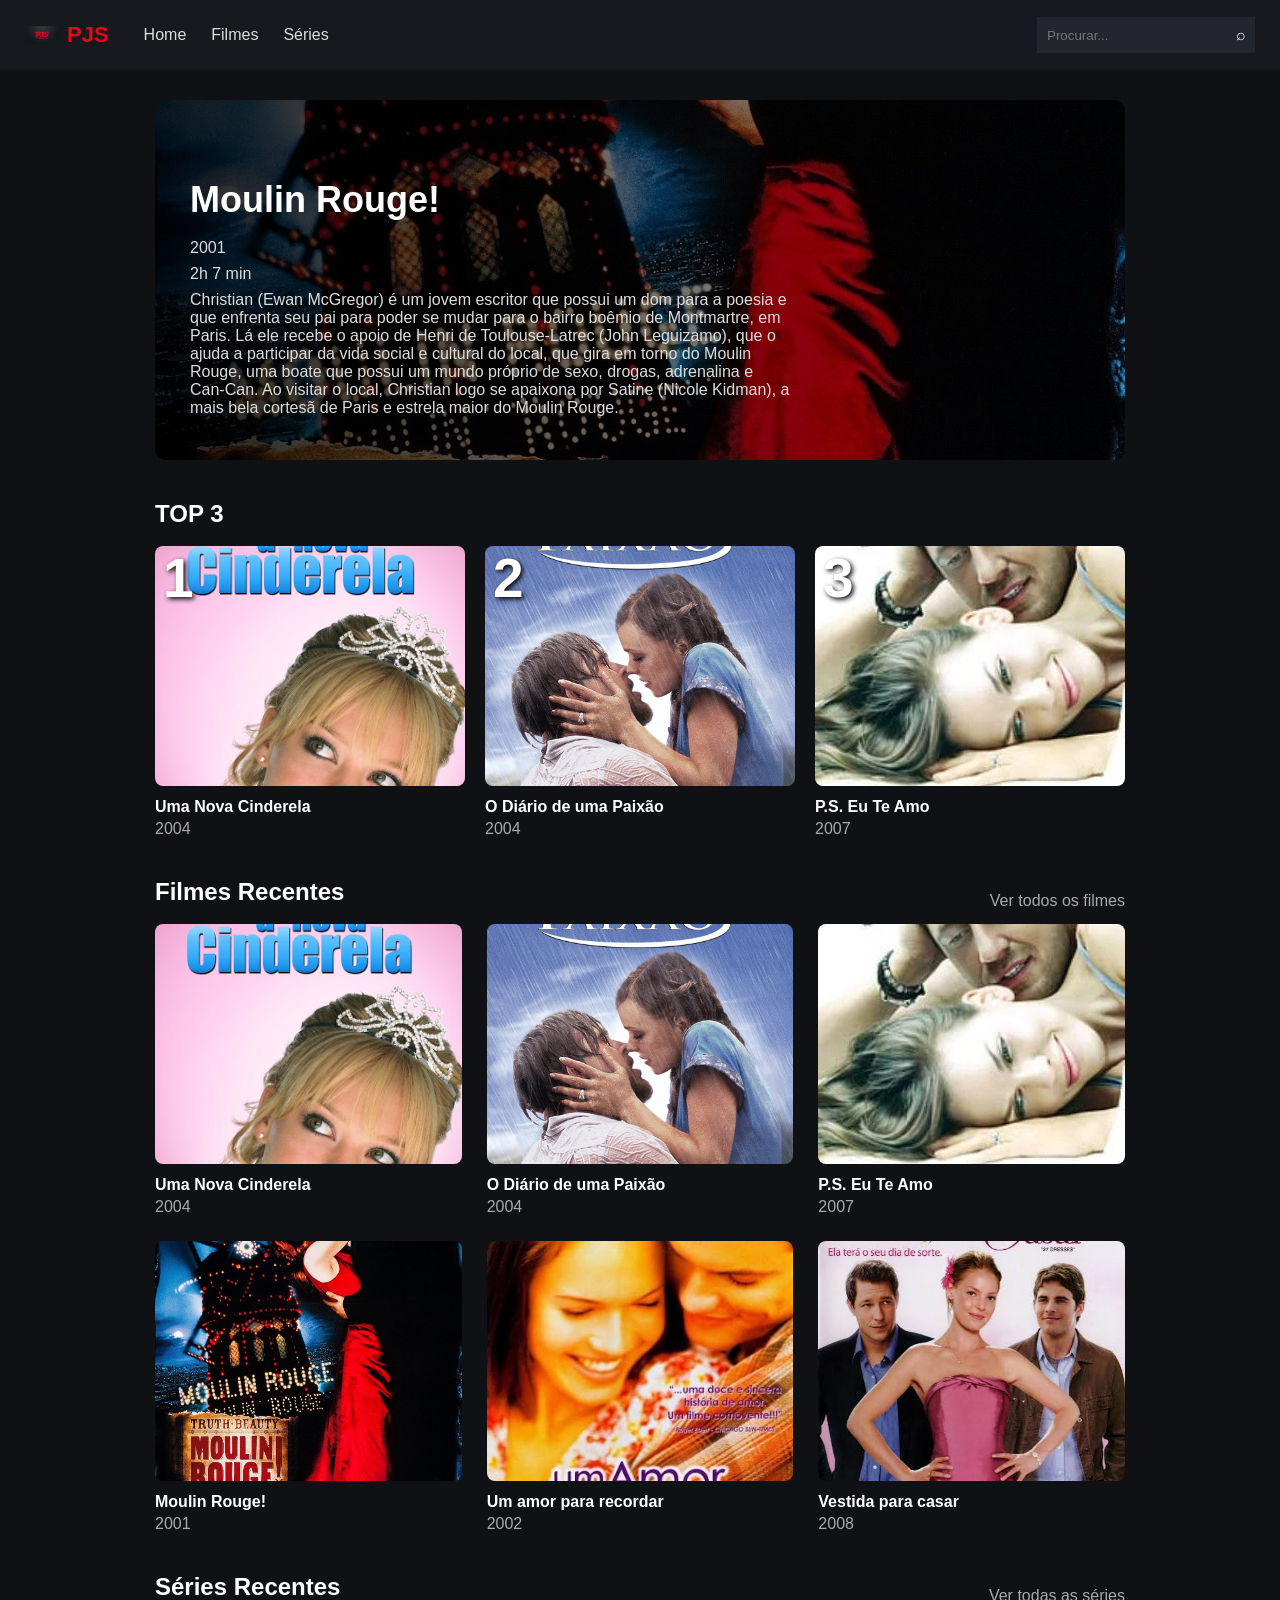
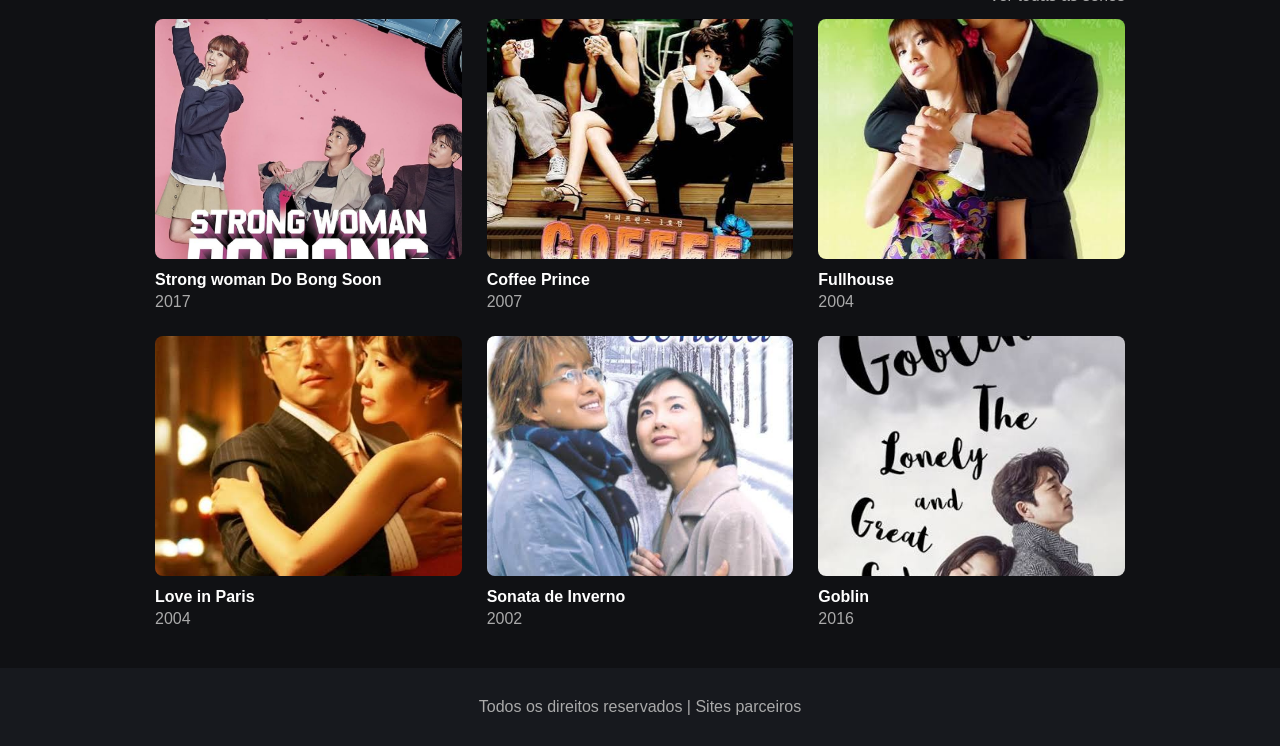
==== index.html @ 8c419733 "Primeiro commit" ====
<!DOCTYPE html>
<html lang="pt-BR">
<head>
    <meta charset="UTF-8">
    <meta name="viewport" content="width=device-width, initial-scale=1.0">
    <title>PJS - Home</title>
    <link rel="stylesheet" href="./style/global.css">
</head>

<body>

<header>
    <a class="logo" href="./index.html">
        <img src="./img/pjs.jpeg" alt="PJS">
        <span>PJS</span>
    </a>

    <nav>
        <a href="./index.html">Home</a>
        <a href="./filmes.html">Filmes</a>
        <a href="./series.html">Séries</a>
    </nav>

    <div class="busca">
        <input type="text" placeholder="Procurar...">
        <span>⌕</span>
    </div>
</header>

<main>

    <section class="filme-destaque">
        <div>
            <h1>Moulin Rouge!</h1>
            <p>2001</p>
            <p>2h 7 min</p>

            <p>
                Christian (Ewan McGregor) é um jovem escritor que possui um
                dom para a poesia e que enfrenta seu pai para poder se mudar
                para o bairro boêmio de Montmartre, em Paris. Lá ele recebe
                o apoio de Henri de Toulouse-Latrec (John Leguizamo), que o
                ajuda a participar da vida social e cultural do local, que
                gira em torno do Moulin Rouge, uma boate que possui um mundo
                próprio de sexo, drogas, adrenalina e Can-Can. Ao visitar o
                local, Christian logo se apaixona por Satine (Nicole Kidman),
                a mais bela cortesã de Paris e estrela maior do Moulin Rouge.
            </p>
        </div>
    </section>

    <section>
        <h2>TOP 3</h2>

        <div class="top3">

            <a class="card ranking" href="./filmemodelo.html">
                <span>1</span>
                <img src="./img/filmes/anovacinderela.jpg"
                     alt="Uma Nova Cinderela">
                <h3>Uma Nova Cinderela</h3>
                <p>2004</p>
            </a>

            <a class="card ranking" href="./filmemodelo.html">
                <span>2</span>
                <img src="./img/filmes/diariodeumapaixao.jpg"
                     alt="O Diário de uma Paixão">
                <h3>O Diário de uma Paixão</h3>
                <p>2004</p>
            </a>

            <a class="card ranking" href="./filmemodelo.html">
                <span>3</span>
                <img src="./img/filmes/pseuteamo.jpg"
                     alt="P.S. Eu Te Amo">
                <h3>P.S. Eu Te Amo</h3>
                <p>2007</p>
            </a>

        </div>
    </section>

    <section>
        <div class="titulo">
            <h2>Filmes Recentes</h2>
            <a href="./filmes.html">Ver todos os filmes</a>
        </div>

        <div class="grid">

            <a class="card" href="./filmemodelo.html">
                <img src="./img/filmes/anovacinderela.jpg"
                     alt="Uma Nova Cinderela">
                <h3>Uma Nova Cinderela</h3>
                <p>2004</p>
            </a>

            <a class="card" href="./filmemodelo.html">
                <img src="./img/filmes/diariodeumapaixao.jpg"
                     alt="O Diário de uma Paixão">
                <h3>O Diário de uma Paixão</h3>
                <p>2004</p>
            </a>

            <a class="card" href="./filmemodelo.html">
                <img src="./img/filmes/pseuteamo.jpg"
                     alt="P.S. Eu Te Amo">
                <h3>P.S. Eu Te Amo</h3>
                <p>2007</p>
            </a>

            <a class="card" href="./filmemodelo.html">
                <img src="./img/filmedestaque/moulinrouge.jpg"
                     alt="Moulin Rouge!">
                <h3>Moulin Rouge!</h3>
                <p>2001</p>
            </a>

            <a class="card" href="./filmemodelo.html">
                <img src="./img/filmes/amorpararecordar.jpg"alt=Filme 5>
                <h3>Um amor para recordar</h3>
                <p>2002</p>
            </a>

            <a class="card" href="./filmemodelo.html">
                <img src="./img/filmes/vestidaparacasar.jpg" alt="Filme 6">
                <h3>Vestida para casar</h3>
                <p>2008</p>
            </a>

        </div>
    </section>

    <section>
        <div class="titulo">
            <h2>Séries Recentes</h2>
            <a href="./series.html">Ver todas as séries</a>
        </div>

        <div class="grid">

            <a class="card" href="./seriemodelo.html">
                <img src="./img/seriemodelo/strongwoman.png" alt="Série 1">
                <h3>Strong woman Do Bong Soon</h3>
                <p>2017</p>
            </a>

            <a class="card" href="./seriemodelo.html">
                <img src="./img/series/coffeeprince.jpeg" alt="Série 2">
                <h3>Coffee Prince</h3>
                <p>2007</p>
            </a>

            <a class="card" href="./seriemodelo.html">
                <img src="./img/series/fullhouse.jpeg" alt="Série 3">
                <h3>Fullhouse</h3>
                <p>2004</p>
            </a>

            <a class="card" href="./seriemodelo.html">
                <img src="./img/series/loveinpairs.jpeg" alt="Série 4">
                <h3>Love in Paris</h3>
                <p>2004</p>
            </a>

            <a class="card" href="./seriemodelo.html">
                <img src="./img/series/sonatadeinverno.jpeg" alt="Série 5">
                <h3>Sonata de Inverno</h3>
                <p>2002</p>
            </a>

            <a class="card" href="./seriemodelo.html">
                <img src="./img/series/goblin.jpeg" alt="Série 6">
                <h3>Goblin</h3>
                <p>2016</p>
            </a>

        </div>
    </section>

</main>

<footer>
    Todos os direitos reservados | Sites parceiros
</footer>

</body>
</html>
---- style/global.css ----
* {
    box-sizing: border-box;
    margin: 0;
    padding: 0;
}

body {
    font-family: Arial, sans-serif;
    background: #101114;
    color: white;
}

a {
    text-decoration: none;
    color: inherit;
}

header {
    height: 70px;
    background: #17191e;
    display: flex;
    align-items: center;
    gap: 35px;
    padding: 0 25px;
}

.logo {
    display: flex;
    align-items: center;
    gap: 8px;
    font-size: 22px;
    font-weight: bold;
    color: #e50914;
}

.logo img {
    width: 34px;
    height: 34px;
    object-fit: contain;
}

nav {
    display: flex;
    gap: 25px;
}

nav a {
    color: #ddd;
}

nav a:hover {
    color: white;
}

.busca {
    margin-left: auto;
    display: flex;
    background: #24262d;
}

.busca input {
    width: 190px;
    padding: 10px;
    border: 0;
    outline: 0;
    background: transparent;
    color: white;
}

.busca span {
    padding: 9px;
}

main {
    max-width: 1000px;
    margin: 30px auto;
    padding: 0 15px;
}

section {
    margin-bottom: 40px;
}

h1,
h2 {
    margin-bottom: 18px;
}

/* Filme em destaque */

.filme-destaque {
    width: 100%;
    min-height: 360px;

    display: flex;
    align-items: end;

    padding: 35px;

    background-image:
        linear-gradient(
            90deg,
            rgba(0, 0, 0, .85),
            rgba(0, 0, 0, .25)
        ),
        url("../img/filmedestaque/moulinrouge.jpg");

    background-size: cover;
    background-position: center;

    border-radius: 10px;
}

.filme-destaque div {
    max-width: 600px;
}

.filme-destaque h1 {
    font-size: 36px;
}

.filme-destaque p {
    margin: 8px 0;
    color: #ddd;
}

/* TOP 3 */

.top3 {
    display: grid;
    grid-template-columns: repeat(3, 1fr);
    gap: 20px;
}

/* Grades */

.grid {
    display: grid;
    grid-template-columns: repeat(3, 1fr);
    gap: 25px;
}

.card {
    position: relative;
    display: block;
}

.card img {
    width: 100%;
    height: 240px;
    object-fit: cover;
    border-radius: 8px;
}

.card h3 {
    margin-top: 8px;
    font-size: 16px;
}

.card p {
    color: #aaa;
    margin-top: 4px;
}

/* Número do TOP 3 */

.ranking span {
    position: absolute;
    z-index: 1;
    left: 8px;
    top: 0;

    font-size: 55px;
    font-weight: bold;

    text-shadow: 2px 2px 5px black;
}

/* Títulos */

.titulo {
    display: flex;
    justify-content: space-between;
    align-items: center;
}

.titulo a {
    color: #aaa;
}

.titulo a:hover {
    color: white;
}

/* Rodapé */

footer {
    text-align: center;
    padding: 30px;
    background: #17191e;
    color: #aaa;
    margin-top: 40px;
}

/* Página modelo */

.modelo {
    display: flex;
    gap: 25px;
    padding: 25px;

    background: #181a20;
    border-radius: 8px;
}

.modelo > img {
    width: 230px;
    height: 320px;
    object-fit: cover;
    border-radius: 8px;
}

.modelo div {
    padding-top: 10px;
}

.modelo span {
    font-size: 12px;
    color: #aaa;
}

.modelo h1 {
    font-size: 32px;
    margin: 8px 0;
}

.modelo p {
    margin: 10px 0;
    color: #ccc;
}

.modelo button,
.comentarios button {
    background: #e50914;
    color: white;
    border: 0;
    padding: 9px 16px;
    border-radius: 4px;
}

/* Comentários */

.comentarios {
    padding: 25px;
    background: #181a20;
}

.comentarios textarea {
    display: block;
    width: 100%;
    height: 100px;

    margin: 15px 0;
    padding: 12px;

    background: #24262d;
    border: 0;
    color: white;

    resize: none;
}

.comentarios button {
    cursor: pointer;
}

/* Responsividade */

@media (max-width: 700px) {

    header {
        flex-wrap: wrap;
        height: auto;
        padding: 15px;
    }

    nav {
        order: 3;
        width: 100%;
        justify-content: center;
    }

    .busca {
        margin-left: 0;
    }

    .top3,
    .grid {
        grid-template-columns: 1fr 1fr;
    }

    .modelo {
        flex-direction: column;
    }

    .modelo > img {
        width: 100%;
        height: auto;
    }
}

@media (max-width: 450px) {

    .top3,
    .grid {
        grid-template-columns: 1fr;
    }

    .filme-destaque {
        min-height: 400px;
        padding: 20px;
    }

    .filme-destaque h1 {
        font-size: 28px;
    }
}
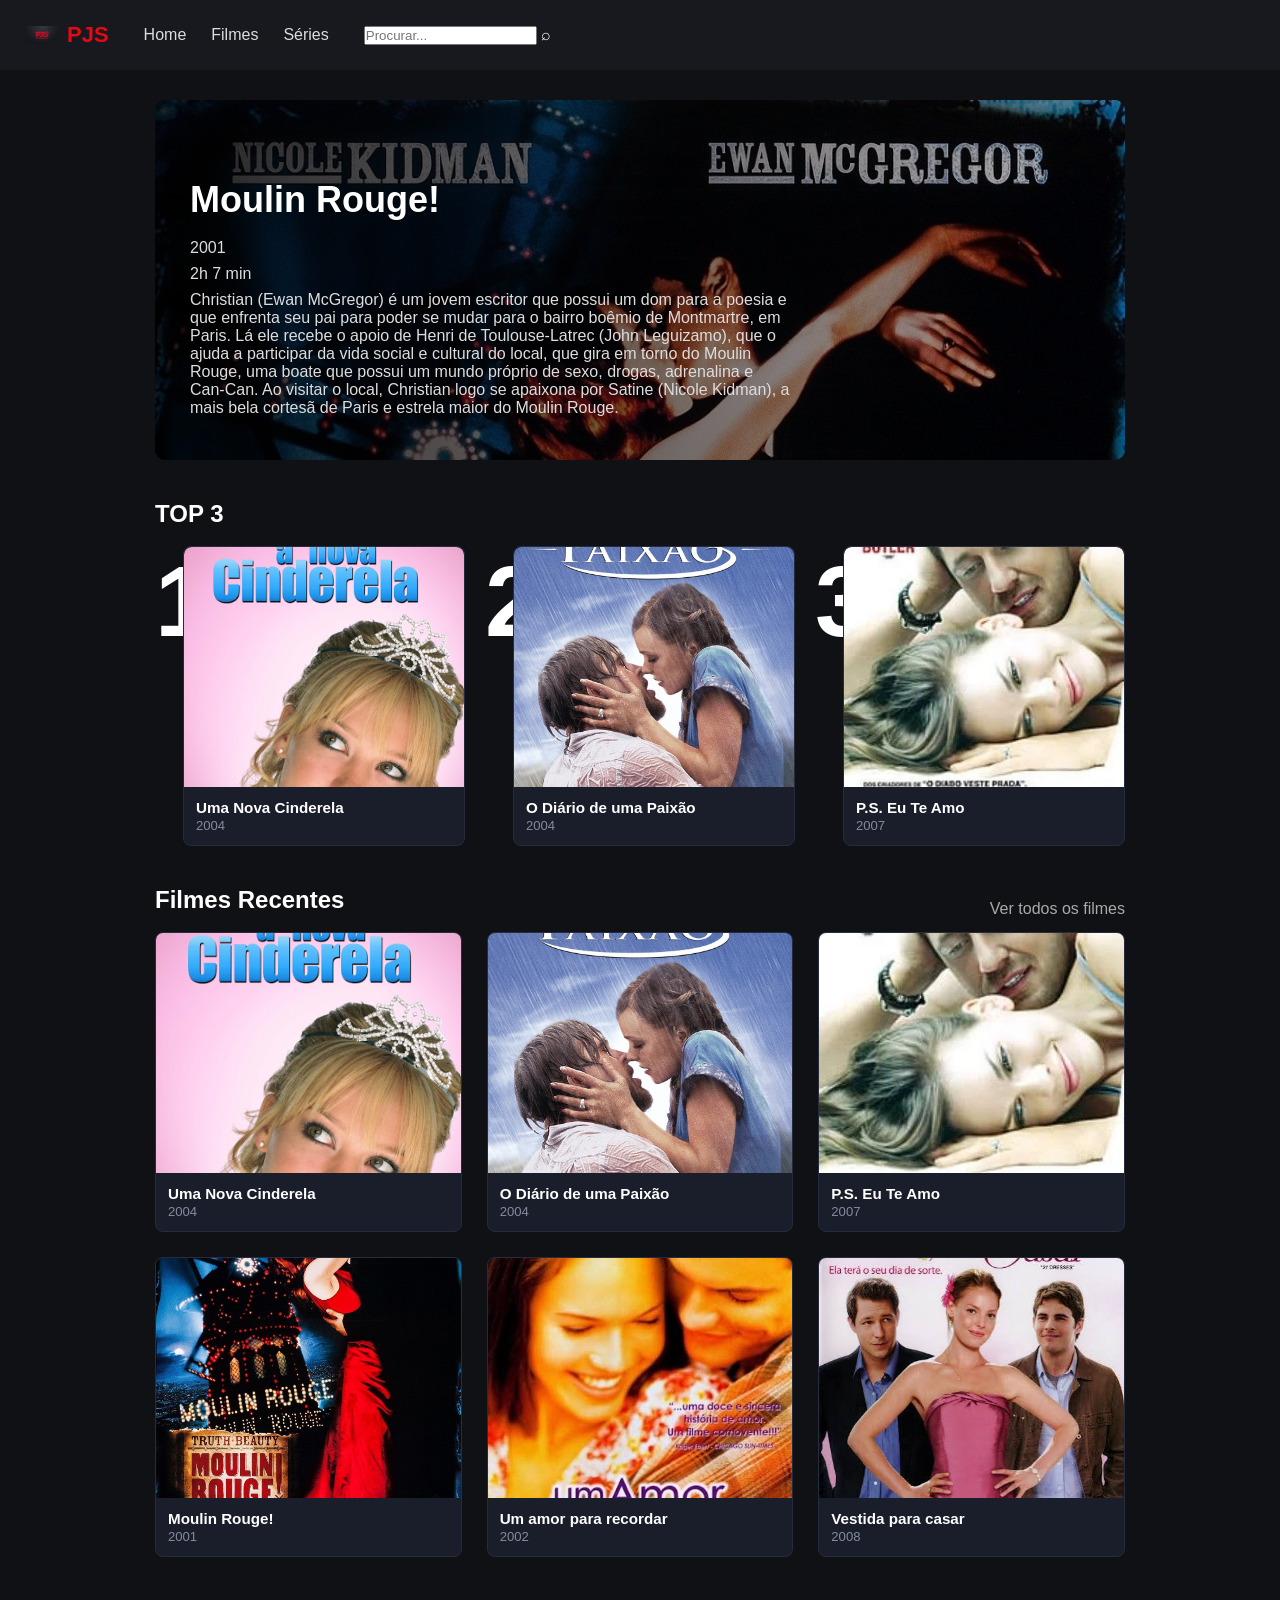
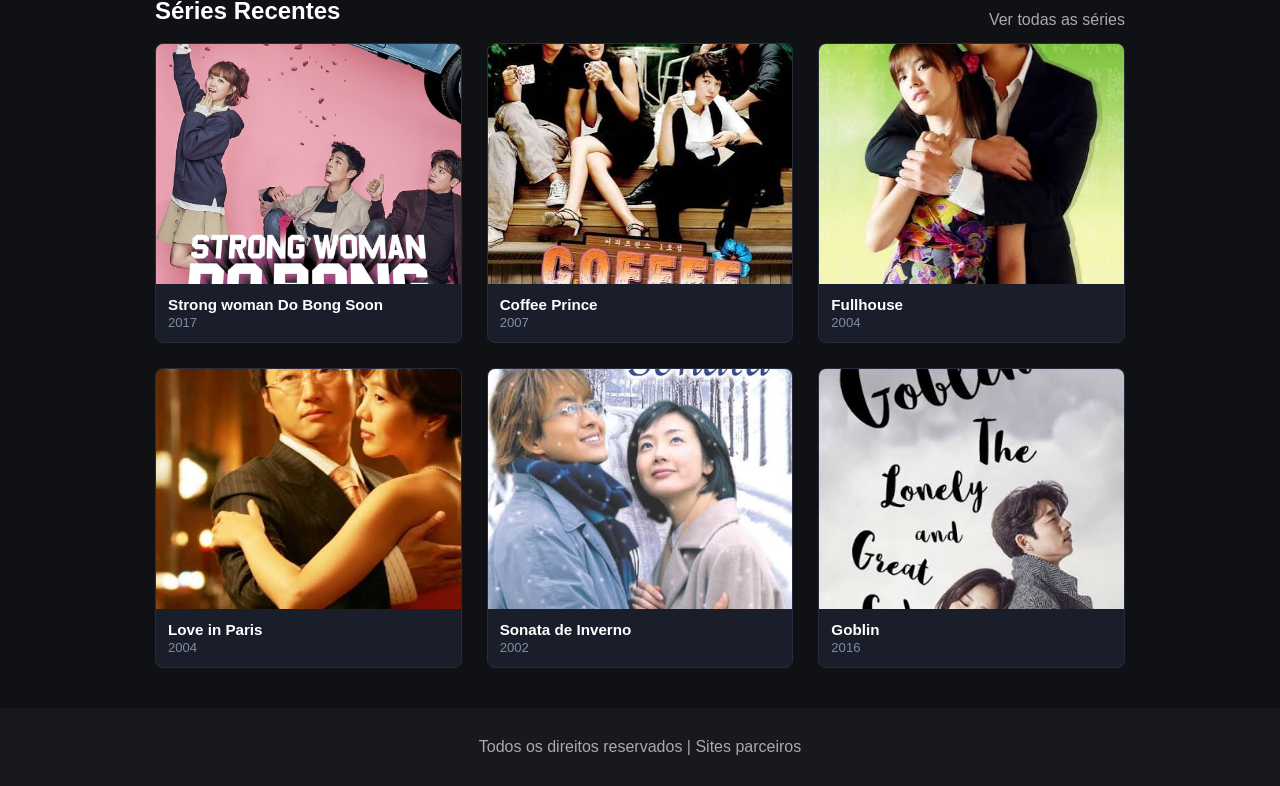
==== commit 0f399cdd: "Atualizando o site" ====
--- a/index.html
+++ b/index.html
@@ -49,37 +49,41 @@
         </div>
     </section>
 
-    <section>
-        <h2>TOP 3</h2>
+    
+<section>
+    <h2>TOP 3</h2>
 
-        <div class="top3">
+    <div class="top3">
 
+        <div class="item-ranking">
+            <span class="numero-ranking">1</span>
             <a class="card ranking" href="./filmemodelo.html">
-                <span>1</span>
-                <img src="./img/filmes/anovacinderela.jpg"
-                     alt="Uma Nova Cinderela">
+                <img src="./img/filmes/anovacinderela.jpg" alt="Uma Nova Cinderela">
                 <h3>Uma Nova Cinderela</h3>
                 <p>2004</p>
             </a>
+        </div>
 
+        <div class="item-ranking">
+            <span class="numero-ranking">2</span>
             <a class="card ranking" href="./filmemodelo.html">
-                <span>2</span>
-                <img src="./img/filmes/diariodeumapaixao.jpg"
-                     alt="O Diário de uma Paixão">
+                <img src="./img/filmes/diariodeumapaixao.jpg" alt="O Diário de uma Paixão">
                 <h3>O Diário de uma Paixão</h3>
                 <p>2004</p>
             </a>
+        </div>
 
+        <div class="item-ranking">
+            <span class="numero-ranking">3</span>
             <a class="card ranking" href="./filmemodelo.html">
-                <span>3</span>
-                <img src="./img/filmes/pseuteamo.jpg"
-                     alt="P.S. Eu Te Amo">
+                <img src="./img/filmes/pseuteamo.jpg" alt="P.S. Eu Te Amo">
                 <h3>P.S. Eu Te Amo</h3>
                 <p>2007</p>
             </a>
+        </div>
 
-        </div>
-    </section>
+    </div>
+</section>
 
     <section>
         <div class="titulo">
--- a/style/global.css
+++ b/style/global.css
@@ -1,327 +1,349 @@
 * {
-    box-sizing: border-box;
-    margin: 0;
-    padding: 0;
+  box-sizing: border-box;
+  margin: 0;
+  padding: 0;
 }
 
 body {
-    font-family: Arial, sans-serif;
-    background: #101114;
-    color: white;
+  font-family: Arial, sans-serif;
+  background: #101114;
+  color: white;
 }
 
 a {
-    text-decoration: none;
-    color: inherit;
+  text-decoration: none;
+  color: inherit;
 }
 
 header {
-    height: 70px;
-    background: #17191e;
-    display: flex;
-    align-items: center;
-    gap: 35px;
-    padding: 0 25px;
+  height: 70px;
+  background: #17191e;
+  display: flex;
+  align-items: center;
+  gap: 35px;
+  padding: 0 25px;
 }
 
 .logo {
-    display: flex;
-    align-items: center;
-    gap: 8px;
-    font-size: 22px;
-    font-weight: bold;
-    color: #e50914;
+  display: flex;
+  align-items: center;
+  gap: 8px;
+  font-size: 22px;
+  font-weight: bold;
+  color: #e50914;
 }
 
 .logo img {
-    width: 34px;
-    height: 34px;
-    object-fit: contain;
+  width: 34px;
+  height: 34px;
+  object-fit: contain;
 }
 
 nav {
-    display: flex;
-    gap: 25px;
+  display: flex;
+  gap: 25px;
 }
 
 nav a {
-    color: #ddd;
+  color: #ddd;
 }
 
 nav a:hover {
-    color: white;
-}
-
-.busca {
-    margin-left: auto;
-    display: flex;
-    background: #24262d;
-}
-
-.busca input {
-    width: 190px;
-    padding: 10px;
-    border: 0;
-    outline: 0;
-    background: transparent;
-    color: white;
-}
-
-.busca span {
-    padding: 9px;
+  color: white;
+}
+
+.pesquisa {
+  margin-left: auto;
+  display: flex;
+  background: #24262d;
+}
+
+.pesquisa input {
+  width: 190px;
+  padding: 10px;
+  border: 0;
+  outline: 0;
+  background: transparent;
+  color: white;
+}
+
+.pesquisa span {
+  padding: 9px;
 }
 
 main {
-    max-width: 1000px;
-    margin: 30px auto;
-    padding: 0 15px;
+  max-width: 1000px;
+  margin: 30px auto;
+  padding: 0 15px;
 }
 
 section {
-    margin-bottom: 40px;
+  margin-bottom: 40px;
 }
 
 h1,
 h2 {
-    margin-bottom: 18px;
-}
-
-/* Filme em destaque */
+  margin-bottom: 18px;
+}
 
 .filme-destaque {
-    width: 100%;
-    min-height: 360px;
-
-    display: flex;
-    align-items: end;
-
-    padding: 35px;
-
-    background-image:
-        linear-gradient(
-            90deg,
-            rgba(0, 0, 0, .85),
-            rgba(0, 0, 0, .25)
-        ),
-        url("../img/filmedestaque/moulinrouge.jpg");
-
-    background-size: cover;
-    background-position: center;
-
-    border-radius: 10px;
+  width: 100%;
+  min-height: 360px;
+  display: flex;
+  align-items: end;
+  padding: 35px;
+  background-image:
+    linear-gradient(90deg, rgba(0, 0, 0, 0.85), rgba(0, 0, 0, 0.25)),
+    url("../img/filmedestaque/moulinrouge.jpg");
+
+  background-size: cover;
+
+  background-position: center top;
+
+  border-radius: 10px;
 }
 
 .filme-destaque div {
-    max-width: 600px;
+  max-width: 600px;
 }
 
 .filme-destaque h1 {
-    font-size: 36px;
+  font-size: 36px;
 }
 
 .filme-destaque p {
-    margin: 8px 0;
-    color: #ddd;
-}
-
-/* TOP 3 */
+  margin: 8px 0;
+  color: #ddd;
+}
 
 .top3 {
-    display: grid;
-    grid-template-columns: repeat(3, 1fr);
-    gap: 20px;
-}
-
-/* Grades */
+  display: grid;
+  grid-template-columns: repeat(3, 1fr);
+  gap: 20px;
+}
 
 .grid {
-    display: grid;
-    grid-template-columns: repeat(3, 1fr);
-    gap: 25px;
+  display: grid;
+  grid-template-columns: repeat(3, 1fr);
+  gap: 25px;
 }
 
 .card {
-    position: relative;
-    display: block;
+  background-color: #1a1e2b;
+  border-radius: 8px;
+  overflow: hidden;
+  text-decoration: none;
+  color: inherit;
+  display: flex;
+  flex-direction: column;
+  border: 1px solid #262c3d;
+  transition:
+    transform 0.25s ease,
+    box-shadow 0.25s ease,
+    border-color 0.25s ease;
+}
+
+.card:hover {
+  transform: translateY(-5px);
+  box-shadow: 0 10px 20px rgba(0, 0, 0, 0.4);
+  border-color: #3b455e;
 }
 
 .card img {
-    width: 100%;
-    height: 240px;
-    object-fit: cover;
-    border-radius: 8px;
+  width: 100%;
+  height: 240px;
+  object-fit: cover;
+  object-position: center;
+  background-color: #161616;
+  display: block;
 }
 
 .card h3 {
-    margin-top: 8px;
-    font-size: 16px;
+  font-size: 0.95rem;
+  font-weight: 600;
+  padding: 12px 12px 2px;
+  color: #fff;
 }
 
 .card p {
-    color: #aaa;
-    margin-top: 4px;
-}
-
-/* Número do TOP 3 */
-
-.ranking span {
-    position: absolute;
-    z-index: 1;
-    left: 8px;
-    top: 0;
-
-    font-size: 55px;
-    font-weight: bold;
-
-    text-shadow: 2px 2px 5px black;
-}
-
-/* Títulos */
+  font-size: 0.82rem;
+  color: #838b9e;
+  padding: 0 12px 12px;
+}
+
+.top3 {
+  display: grid;
+  grid-template-columns: repeat(3, minmax(0, 1fr));
+  gap: 20px;
+}
+
+.item-ranking {
+  position: relative;
+  min-width: 0;
+  padding-left: 28px;
+}
+
+.numero-ranking {
+  position: absolute;
+  z-index: 0;
+  left: 0;
+  top: 5px;
+  font-size: 100px;
+  font-weight: bold;
+  line-height: 1;
+  color: white;
+  pointer-events: none;
+}
+
+.item-ranking .ranking {
+  position: relative;
+  z-index: 1;
+  width: 100%;
+  overflow: hidden;
+  border-radius: 8px;
+}
+
+.item-ranking .ranking img {
+  display: block;
+  position: relative;
+  width: 100%;
+  height: 240px;
+  object-fit: cover;
+  object-position: center;
+  border-radius: 8px 8px 0 0;
+}
 
 .titulo {
-    display: flex;
-    justify-content: space-between;
-    align-items: center;
+  display: flex;
+  justify-content: space-between;
+  align-items: center;
 }
 
 .titulo a {
-    color: #aaa;
+  color: #aaa;
 }
 
 .titulo a:hover {
-    color: white;
-}
-
-/* Rodapé */
+  color: white;
+}
 
 footer {
-    text-align: center;
-    padding: 30px;
-    background: #17191e;
-    color: #aaa;
-    margin-top: 40px;
-}
-
-/* Página modelo */
-
-.modelo {
-    display: flex;
-    gap: 25px;
-    padding: 25px;
-
-    background: #181a20;
-    border-radius: 8px;
+  text-align: center;
+  padding: 30px;
+  background: #17191e;
+  color: #aaa;
+  margin-top: 40px;
+}
+
+/* .modelo {
+  display: flex;
+  gap: 25px;
+  padding: 25px;
+
+  background: #181a20;
+  border-radius: 8px;
 }
 
 .modelo > img {
-    width: 230px;
-    height: 320px;
-    object-fit: cover;
-    border-radius: 8px;
+  width: 230px;
+  height: 320px;
+  object-fit: cover;
+  border-radius: 8px;
 }
 
 .modelo div {
-    padding-top: 10px;
+  padding-top: 10px;
 }
 
 .modelo span {
-    font-size: 12px;
-    color: #aaa;
+  font-size: 12px;
+  color: #aaa;
 }
 
 .modelo h1 {
-    font-size: 32px;
-    margin: 8px 0;
+  font-size: 32px;
+  margin: 8px 0;
 }
 
 .modelo p {
-    margin: 10px 0;
-    color: #ccc;
-}
+  margin: 10px 0;
+  color: #ccc;
+} */
 
 .modelo button,
 .comentarios button {
-    background: #e50914;
-    color: white;
-    border: 0;
-    padding: 9px 16px;
-    border-radius: 4px;
-}
-
-/* Comentários */
+  background: #e50914;
+  color: white;
+  border: 0;
+  padding: 9px 16px;
+  border-radius: 4px;
+}
 
 .comentarios {
-    padding: 25px;
-    background: #181a20;
+  padding: 25px;
+  background: #181a20;
 }
 
 .comentarios textarea {
-    display: block;
+  display: block;
+  width: 100%;
+  height: 100px;
+  margin: 15px 0;
+  padding: 12px;
+  background: #24262d;
+  border: 0;
+  color: white;
+  resize: none;
+}
+
+.comentarios button {
+  cursor: pointer;
+}
+
+@media (max-width: 700px) {
+  header {
+    flex-wrap: wrap;
+    height: auto;
+    padding: 15px;
+  }
+
+  nav {
+    order: 3;
     width: 100%;
-    height: 100px;
-
-    margin: 15px 0;
-    padding: 12px;
-
-    background: #24262d;
-    border: 0;
-    color: white;
-
-    resize: none;
-}
-
-.comentarios button {
-    cursor: pointer;
-}
-
-/* Responsividade */
-
-@media (max-width: 700px) {
-
-    header {
-        flex-wrap: wrap;
-        height: auto;
-        padding: 15px;
-    }
-
-    nav {
-        order: 3;
-        width: 100%;
-        justify-content: center;
-    }
-
-    .busca {
-        margin-left: 0;
-    }
-
-    .top3,
-    .grid {
-        grid-template-columns: 1fr 1fr;
-    }
-
-    .modelo {
-        flex-direction: column;
-    }
-
-    .modelo > img {
-        width: 100%;
-        height: auto;
-    }
+    justify-content: center;
+  }
+
+  .busca {
+    margin-left: 0;
+  }
+
+  .top3,
+  .grid {
+    grid-template-columns: 1fr 1fr;
+  }
+
+  .modelo {
+    flex-direction: column;
+  }
+
+  .modelo > img {
+    width: 100%;
+    height: auto;
+  }
 }
 
 @media (max-width: 450px) {
-
-    .top3,
-    .grid {
-        grid-template-columns: 1fr;
-    }
-
-    .filme-destaque {
-        min-height: 400px;
-        padding: 20px;
-    }
-
-    .filme-destaque h1 {
-        font-size: 28px;
-    }
-}+  .top3,
+  .grid {
+    grid-template-columns: 1fr;
+  }
+
+  .filme-destaque {
+    min-height: 400px;
+    padding: 20px;
+  }
+
+  .filme-destaque h1 {
+    font-size: 28px;
+  }
+}
